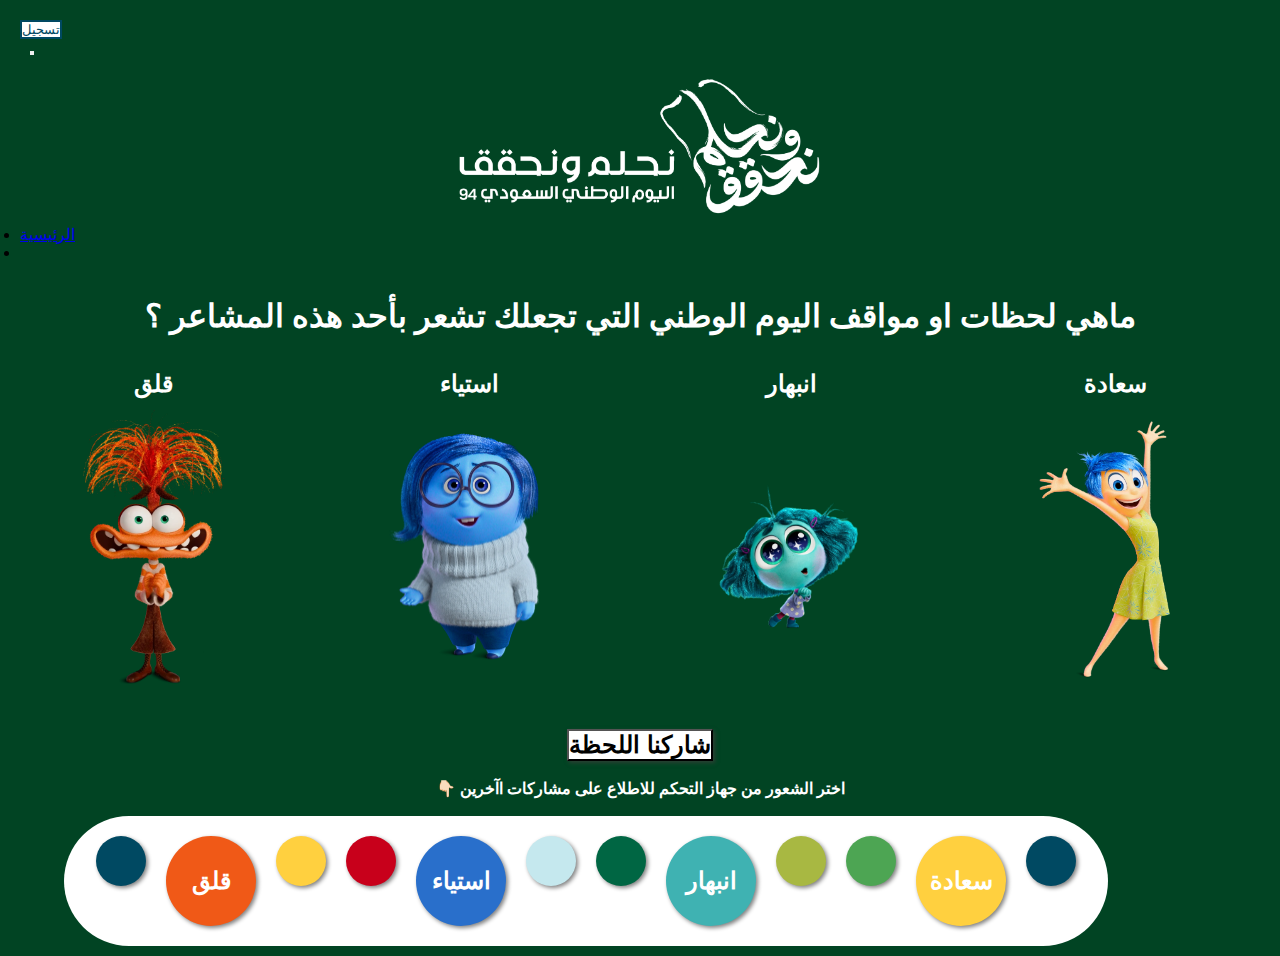
==== index.html @ c0db9fe2 "Project initial commit" ====
<!DOCTYPE html>
<html lang="en">
  <head>
    <meta charset="UTF-8" />
    <meta name="viewport" content="width=device-width, initial-scale=1.0" />
    <link
      href="https://cdn.jsdelivr.net/npm/bootstrap@5.0.2/dist/css/bootstrap.min.css"
      rel="stylesheet"
      integrity="sha384-EVSTQN3/azprG1Anm3QDgpJLIm9Nao0Yz1ztcQTwFspd3yD65VohhpuuCOmLASjC"
      crossorigin="anonymous"
    />
    <link rel="stylesheet" href="style.css" />
    <title>Control Page</title>
  </head>
  <body>
    <nav class="navbar navbar-expand-lg navbar-dark nav-section sticky-top">
      <div class="container">
        <div class="signBtn-div">
          <button class="btn nav-btn none" id="signBtn">تسجيل</button>
        </div>
        <button
          class="navbar-toggler"
          type="button"
          data-bs-toggle="collapse"
          data-bs-target="#navbarNav"
          aria-controls="navbarNav"
          aria-expanded="false"
          aria-label="Toggle navigation"
        >
          <span class="navbar-toggler-icon"></span>
        </button>
        <a class="navbar-brand" href="#">
          <img src="nd94white.png" alt="logo" class="logo me-2" />
        </a>
        <div class="collapse navbar-collapse text-end" id="navbarNav">
          <ul class="navbar-nav">
            <li class="nav-item">
              <a class="nav-link" id="profile-link" aria-current="page" href="#"
                >حسابي</a
              >
            </li>
            <li class="nav-item">
              <a class="nav-link active" id="home-link" href="#">الرئيسية</a>
            </li>
          </ul>
        </div>
      </div>
    </nav>
    <div class="container d-flex flex-column align-items-center">
      <div class="header">
        <h1 class="home-title">
          ماهي لحظات او مواقف اليوم الوطني التي تجعلك تشعر بأحد هذه المشاعر ؟
        </h1>
        <div class="character-div-1">
          <div class="character-div">
            <h2>قلق</h2>
            <img src="stress.webp" alt="" class="character" />
          </div>
          <div class="character-div">
            <h2>استياء</h2>
            <img src="sadness.webp" alt="sadness" class="character" />
          </div>
          <div class="character-div">
            <h2>انبهار</h2>
            <img src="impress.webp" alt="" class="character" />
          </div>
          <div class="character-div">
            <h2>سعادة</h2>
            <img src="joy.webp" alt="joy" class="character" />
          </div>
        </div>
        <button class="btn add-btn" id="home-add-btn">شاركنا اللحظة</button>
        <dialog id="logDialog" class="logDialog">
          <div class="dialog-header">
            <svg
              id="close-icon"
              xmlns="http://www.w3.org/2000/svg"
              class="icon icon-tabler icon-tabler-x"
              width="32"
              height="32"
              viewBox="0 0 24 24"
              stroke-width="1.5"
              stroke="#004962"
              fill="none"
              stroke-linecap="round"
              stroke-linejoin="round"
            >
              <path stroke="none" d="M0 0h24v24H0z" fill="none" />
              <path d="M18 6l-12 12" />
              <path d="M6 6l12 12" />
            </svg>
          </div>
          <div class="dialog-body-log">
            <h4>يجب عليك التسجيل أولاً</h4>
            <button class="btn dialog-btn" id="signBtn2">تسجيل</button>
          </div>
        </dialog>
        <dialog id="addDialog" class="addDialog">
          <div class="dialog-header">
            <svg
              id="close-icon-2"
              xmlns="http://www.w3.org/2000/svg"
              class="icon icon-tabler icon-tabler-x"
              width="32"
              height="32"
              viewBox="0 0 24 24"
              stroke-width="1.5"
              stroke="#004962"
              fill="none"
              stroke-linecap="round"
              stroke-linejoin="round"
            >
              <path stroke="none" d="M0 0h24v24H0z" fill="none" />
              <path d="M18 6l-12 12" />
              <path d="M6 6l12 12" />
            </svg>
            <h3>اضافة مشاركة</h3>
          </div>
          <div class="dialog-body">
            <div class="select-div">
              <label for="card-title">العنوان</label>
              <input type="text" id="card-title" class="form-control" />
            </div>
            <div class="select-div">
              <label for="emotion">اختر الشعور</label>
              <select name="emotion" id="emotion" class="custom-select">
                <option value="empty" class="text-dark">اختر</option>
                <option value="joy" class="joy-option">سعادة</option>
                <option value="impress" class="impress-option">انبهار</option>
                <option value="sadness" class="sadness-option">استياء</option>
                <option value="anxiety" class="anxiety-option">قلق</option>
              </select>
            </div>
            <div class="select-div">
              <label for="card-title">رابط الصورة</label>
              <input type="text" id="card-img" class="form-control" />
              <p class="hint-text" id="warning-link">.jpg تأكد ان ينتهي بـ</p>
              <p class="hint-text none red-warning" id="warning-all">
                جميع الحقول مطلوبة
              </p>
            </div>
            <button class="btn dialog-btn" id="addBtn">أضف</button>
          </div>
        </dialog>
        <h4 class="home-subtitle">
          👇🏻 اختر الشعور من جهاز التحكم للاطلاع على مشاركات اآخرين
        </h4>
      </div>
      <div class="control-div">
        <div class="control-panel">
          <div class="mdBtn color1"></div>
          <div class="lgBtn color3" onclick="CardsPage('joy')">سعادة</div>
          <div class="mdBtn color8"></div>
          <div class="mdBtn color7"></div>
          <div class="lgBtn color6" onclick="CardsPage('impress')">انبهار</div>
          <div class="mdBtn color5"></div>
          <div class="mdBtn color2"></div>
          <div class="lgBtn color11" onclick="CardsPage('sadness')">استياء</div>
          <div class="mdBtn color9"></div>
          <div class="mdBtn color3"></div>
          <div class="lgBtn color4" onclick="CardsPage('anxiety')">قلق</div>
          <div class="mdBtn color1"></div>
        </div>
      </div>
      <script async src="https://www.tiktok.com/embed.js"></script>
    </div>
    <script
      src="https://cdn.jsdelivr.net/npm/bootstrap@5.0.2/dist/js/bootstrap.bundle.min.js"
      integrity="sha384-MrcW6ZMFYlzcLA8Nl+NtUVF0sA7MsXsP1UyJoMp4YLEuNSfAP+JcXn/tWtIaxVXM"
      crossorigin="anonymous"
    ></script>
    <script src="main.js"></script>
  </body>
</html>
---- style.css ----
* {
  margin: 0;
  padding: 0;
}
body {
  background-color: rgb(1, 68, 35);
}
@media screen and (max-width: 599px) {
  .nav-section {
  }
  .navbar-brand {
    display: flex;
    justify-content: center;
    margin: 10px;
  }
  .logo {
    width: 40%;
  }
  .navbar-toggler {
    margin: 10px;
  }
  .home-title {
    font-size: 1.8rem;
  }
  .home-subtitle {
    font-size: medium;
  }
  .character {
    width: 90%;
  }
  .control-panel {
    width: 80%;
    display: grid;
    justify-items: center;
    align-content: center;
    grid-template-columns: repeat(3, 1fr);
  }
  .addDialog {
    width: 80%;
  }
  .logDialog {
    width: 60%;
    text-align: center;
  }
  .cards-div {
    column-count: 1;
  }
  .card {
    width: 90%;
  }
  .signup-card {
    width: 80vw;
  }
}
@media screen and (min-width: 600px) and (max-width: 800px) {
  .nav-section {
  }
  .navbar-brand {
    display: flex;
    justify-content: center;
    margin: 10px;
  }
  .logo {
    width: 40%;
  }
  .navbar-toggler {
    margin: 10px;
  }
  .home-title {
    font-size: 2rem;
  }
  .home-subtitle {
    font-size: large;
  }
  .character {
    width: 90%;
  }
  .control-panel {
    width: 70%;
    display: grid;
    justify-items: center;
    align-content: center;
    grid-template-columns: repeat(3, 1fr);
  }
  .addDialog {
    width: 70%;
  }
  .logDialog {
    width: 50%;
    text-align: center;
  }
  .cards-div {
    column-count: 2;
  }
  .card {
    width: 100%;
  }
  .signup-card {
    width: 60vw;
  }
}
@media screen and (min-width: 801px) and (max-width: 842px) {
  .nav-section {
  }
  .navbar-brand {
    display: flex;
    justify-content: center;
    margin: 10px;
  }
  .logo {
    width: 40%;
  }
  .navbar-toggler {
    margin: 10px;
  }
  .home-title {
    font-size: 2rem;
  }
  .home-subtitle {
    font-size: large;
  }
  .character {
    width: 90%;
  }
  .control-panel {
    width: 70vw;
    display: flex;
    flex-direction: row-reverse;
    flex-wrap: wrap;
    justify-content: center;
  }
  .addDialog {
    width: 70%;
  }
  .logDialog {
    width: 50%;
    text-align: center;
  }
  .cards-div {
    column-count: 2;
  }
  .card {
    width: 100%;
  }
  .signup-card {
    width: 50vw;
  }
}
@media screen and (min-width: 842px) and (max-width: 982px) {
  .nav-section {
  }
  .navbar-brand {
    display: flex;
    justify-content: center;
    margin: 10px;
  }
  .logo {
    width: 40%;
  }
  .navbar-toggler {
    margin: 10px;
  }
  .home-title {
    font-size: 2rem;
  }
  .home-subtitle {
    font-size: medium;
  }
  .character {
    width: 90%;
  }
  .control-panel {
    width: 60vw;
    display: flex;
    flex-direction: row-reverse;
    flex-wrap: wrap;
    justify-content: center;
  }
  .addDialog {
    width: 60%;
  }
  .cards-div {
    column-count: 3;
  }
  .card {
    width: 100%;
  }
  .signup-card {
    width: 50vw;
  }
}
@media screen and (min-width: 982px) {
  .nav-section {
    margin: 10px;
  }
  .navbar-brand {
    display: flex;
    justify-content: center;
    margin: 10px;
  }
  .logo {
    width: 30%;
  }
  .navbar-toggler {
    margin: 10px;
  }
  .home-title {
    font-size: 2rem;
  }
  .home-subtitle {
    font-size: medium;
  }
  .character {
    width: 60%;
  }
  .control-panel {
    width: 80vw;
    display: flex;
    flex-direction: row-reverse;
    flex-wrap: wrap;
    justify-content: center;
  }
  .addDialog {
    width: 50%;
  }
  .cards-div {
    column-count: 3;
  }
  .card {
    width: 100%;
  }
  .signup-card {
    width: 40vw;
  }
}
@media screen and (min-width: 1050px) {
  .control-panel {
    display: flex;
    flex-direction: row-reverse;
    flex-wrap: wrap;
    justify-content: center;
  }
  .addDialog {
    width: 30%;
  }
  .cards-div {
    column-count: 4;
  }
  .signup-card {
    width: 30vw;
  }
}
.nav-section {
  display: flex;
  align-items: center;
  justify-content: space-between;
  flex-direction: row-reverse;
  padding: 10px;
  background-color: #014423;
}
.nav-btn {
  background-color: white;
  color: #004962;
  border: 2px solid #004962;
}
.nav-btn:hover {
  background-color: rgba(255, 255, 255, 0.801);
  color: #004962;
}
.signBtn-div {
  width: 20vw;
}
.navbar-nav {
  display: flex;
  flex-direction: column-reverse;
}
.header {
  display: flex;
  flex-direction: column;
  align-items: center;
}
.home-title {
  color: white;
  text-align: center;
  margin: 10px;
  line-height: 1.5em;
}
.home-subtitle {
  color: white;
  margin: 8px;
  text-align: center;
}
.character-div-1 {
  display: grid;
  grid-template-columns: auto auto auto auto;
  justify-items: center;
  margin: 10px;
  width: 100%;
}
.character-div {
  display: grid;
  justify-items: center;
  color: white;
  padding: 10px;
  transition: transform 0.3s ease, box-shadow 0.3s ease;
}
.character-div:hover {
  transform: scale(1.1);
}
.add-btn {
  background-color: white;
  margin: 10px;
  font-weight: bold;
  box-shadow: 2px 2px 4px rgb(45, 63, 51);
  transition: transform 0.3s ease, box-shadow 0.3s ease;
  font-size: 1.5rem;
}
.add-btn:hover {
  transform: scale(1.1);
}
.control-div {
  display: flex;
  justify-content: center;
  margin: 10px;
  width: 90vw;
}
.control-panel {
  border-radius: 80px;
  background-color: rgb(255, 255, 255);
  padding: 10px;
}
.mdBtn {
  margin: 10px;
  width: 50px;
  height: 50px;
  border-radius: 50px;
  box-shadow: 2px 2px 4px grey;
}
.lgBtn {
  margin: 10px;
  width: 90px;
  height: 90px;
  border-radius: 50px;
  box-shadow: 2px 2px 4px grey;
  display: flex;
  justify-content: center;
  align-items: center;
  font-size: x-large;
  font-weight: bold;
  color: white;
  transition: transform 0.3s ease, box-shadow 0.3s ease;
}
.lgBtn:hover {
  transform: scale(1.2);
  cursor: pointer;
}
.color1 {
  background-color: #004962;
}
.color2 {
  background-color: #c5e8ee;
}
.color3 {
  background-color: #ffd03f;
}
.color4 {
  background-color: #f05917;
}
.color5 {
  background-color: #006643;
}
.color6 {
  background-color: #3fb2b2;
}
.color7 {
  background-color: #a8b842;
}
.color8 {
  background-color: #4da553;
}
.color9 {
  background-color: #c8001b;
}
.color11 {
  background-color: #296fcb;
}
/*? signup page */
.signup-container {
  position: relative;
  height: 100vh;
  width: 100%;
  display: flex;
  justify-content: center;
  align-items: center;
  background-color: rgb(133, 133, 133);
}
.image-grid {
  position: absolute;
  top: 0;
  left: 0;
  height: 100%;
  width: 100%;
  display: grid;
  grid-template-columns: repeat(5, 1fr);
  grid-template-rows: repeat(5, 1fr);
}
.image-card {
  width: 100%;
  overflow: hidden;
  opacity: 0.5;
}
.image-card img {
  width: 100%;
  height: 100%;
  object-fit: cover;
}
.signup-card {
  position: relative;
  z-index: 1;
  background-color: rgba(255, 255, 255, 0.87);
  padding: 20px;
  border-radius: 5px;
  box-shadow: 0 4px 8px rgba(0, 0, 0, 0.2);
  display: flex;
  flex-direction: column;
  align-items: center;
}
.icon-tabler-x {
  position: absolute;
  top: 12px;
  left: 12px;
}
.icon-tabler-x:hover {
  cursor: pointer;
}
.signup-card h2 {
  text-align: center;
  margin-bottom: 10px;
  color: #004962;
}
.input-div {
  width: 80%;
  text-align: end;
}
.signup-card input {
  width: 100%;
  padding: 10px;
  margin: 10px 0;
  border: 1px solid #ccc;
  border-radius: 5px;
}
.signup-card button {
  width: 80%;
  padding: 10px;
  background-color: #006643;
  color: white;
  border: none;
  border-radius: 5px;
  cursor: pointer;
  margin: 10px;
}
.signup-card button:hover {
  background-color: #00583a;
  color: white;
}
.hint-text {
  font-size: small;
}
.red-warning {
  color: #c8001b;
}
.none {
  display: none;
}
/* ? profile page */
.profile-container {
  display: flex;
  align-items: center;
  justify-content: center;
}
.profile-info {
  text-align: right;
  display: flex;
  flex-direction: column;
  margin: 10px 0px;
}
.profile-text {
  color: rgb(202, 202, 202);
}
.navyText {
  color: #c5e8ee;
}
.logoutBtn {
  background-color: white;
  align-self: center;
}
/* ? cards page */
.page-title {
  display: flex;
  align-items: center;
  justify-content: center;
  position: relative;
  margin: 10px;
}
.back-link {
  margin-left: auto;
  color: white;
  cursor: pointer;
  text-decoration: none;
}
.back-link:hover {
  color: white;
  text-decoration: underline;
}
.page-title h2 {
  flex: 1;
  text-align: center;
}
.cards-div {
  column-gap: 10px;
  direction: rtl;
}
.card {
  break-inside: avoid;
  display: inline-block;
  margin: 0 auto 10px auto;
  padding: 10px;
  display: flex;
  flex-direction: column;
  justify-content: space-between;
  align-items: center;
}
.card img {
  width: 90%;
  object-fit: cover;
  border-radius: 5px;
}
.card p {
  padding-top: 10px;
  color: #004962;
}
.joy-border {
  border: 3px solid #ffd03f;
}
.impress-border {
  border: 3px solid #3fb2b2;
}
.sadness-border {
  border: 3px solid #296fcb;
}
.anxiety-border {
  border: 3px solid #f05917;
}
.joy-text {
  color: white;
  text-shadow: 2px 1px 0 #ffd03f;
}
.impress-text {
  color: white;
  text-shadow: 2px 1px 0 #3fb2b2;
}
.sadness-text {
  color: white;
  text-shadow: 2px 1px 0 #296fcb;
}
.anxiety-text {
  color: white;
  text-shadow: 2px 1px 0 #f05917;
}
/* ? dialogs */
dialog {
  position: fixed;
  top: 50%;
  left: 50%;
  transform: translate(-50%, -50%);
  padding: 20px;
  background-color: white;
  border-radius: 10px;
  box-shadow: 0px 4px 10px rgba(0, 0, 0, 0.1);
}
dialog::backdrop {
  background-color: rgba(0, 0, 0, 0.295);
}
.dialog-header {
  display: flex;
  justify-content: center;
  padding: 10px;
  color: #004962;
}
.dialog-body {
  display: flex;
  flex-direction: column;
  align-items: center;
  padding: 10px;
}
.dialog-body-log {
  display: flex;
  flex-direction: column;
  align-items: center;
  padding: 10px;
}
.dialog-body-log h4 {
  width: 70%;
  line-height: 2rem;
  text-align: center;
}
.dialog-btn {
  width: 90%;
  margin: 0 10px;
  padding: 5px 15px;
  cursor: pointer;
  background-color: #3fb2b2;
  color: white;
  transition: all 0.3s ease;
}
.dialog-btn:hover {
  background-color: #39a3a3;
  color: white;
}
.select-div {
  width: 90%;
  text-align: end;
  margin: 5px;
}
.select-div input,
select,
option {
  margin: 10px 0px;
  text-align: right;
  direction: rtl;
}
select {
  text-align-last: right;
  padding: 6px;
  width: 100%;
  border: 2px solid #e7eaed;
  border-radius: 5px;
}
option {
  direction: rtl;
}
.joy-option {
  color: #ffd03f;
}
.impress-option {
  color: #3fb2b2;
}
.sadness-option {
  color: #296fcb;
}
.anxiety-option {
  color: #f05917;
}
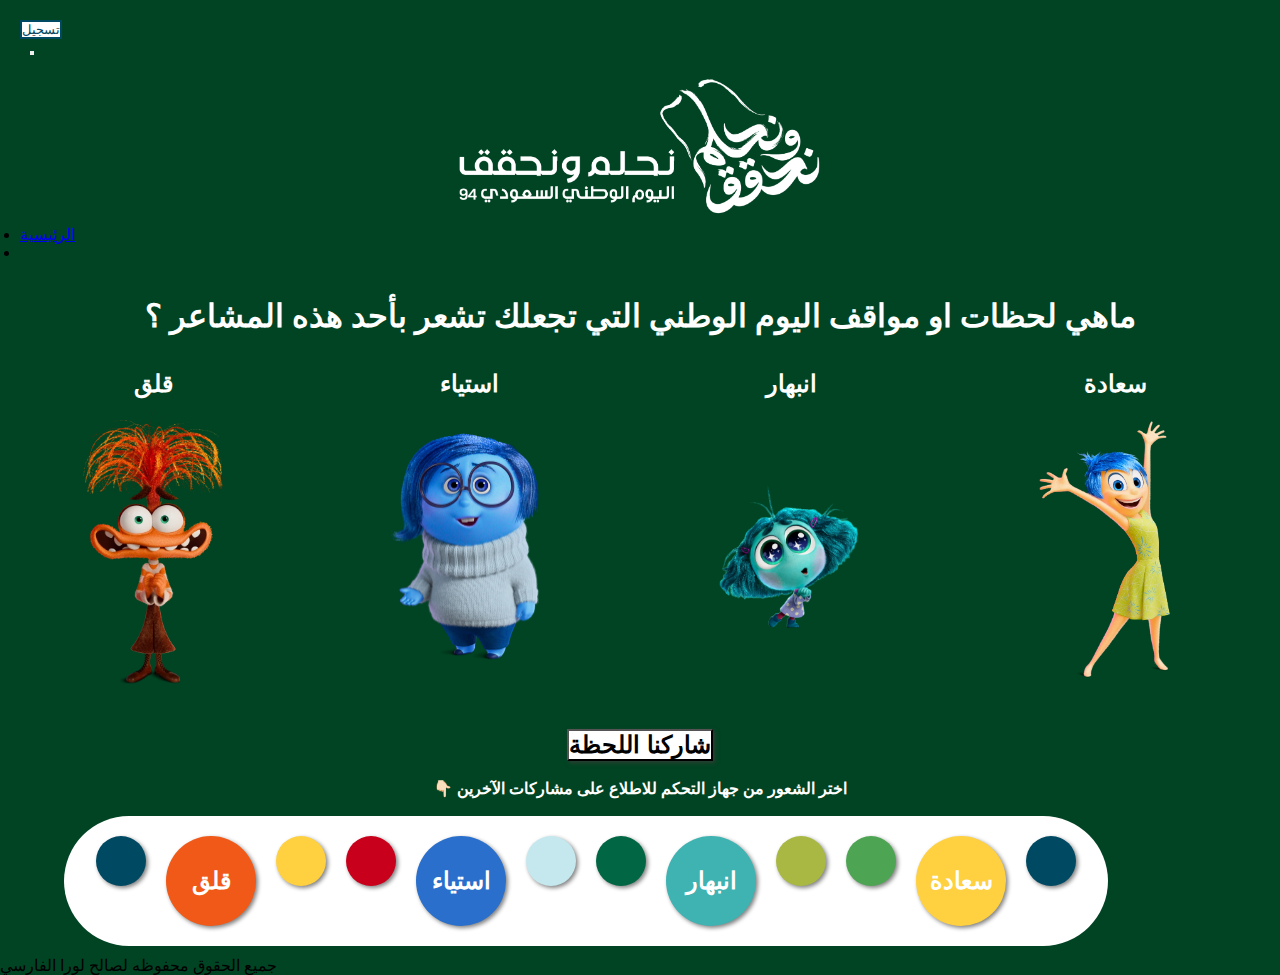
==== commit a1cc2768: "footer added" ====
--- a/index.html
+++ b/index.html
@@ -9,8 +9,10 @@
       integrity="sha384-EVSTQN3/azprG1Anm3QDgpJLIm9Nao0Yz1ztcQTwFspd3yD65VohhpuuCOmLASjC"
       crossorigin="anonymous"
     />
+    <link rel="icon" type="image/png" href="ND94-icon.png">
+
     <link rel="stylesheet" href="style.css" />
-    <title>Control Page</title>
+    <title>الرئيسية</title>
   </head>
   <body>
     <nav class="navbar navbar-expand-lg navbar-dark nav-section sticky-top">
@@ -143,7 +145,7 @@
           </div>
         </dialog>
         <h4 class="home-subtitle">
-          👇🏻 اختر الشعور من جهاز التحكم للاطلاع على مشاركات اآخرين
+          👇🏻 اختر الشعور من جهاز التحكم للاطلاع على مشاركات الآخرين
         </h4>
       </div>
       <div class="control-div">
@@ -164,6 +166,11 @@
       </div>
       <script async src="https://www.tiktok.com/embed.js"></script>
     </div>
+    <footer>
+        <div class="container d-flex justify-content-center my-3">
+            <p class="text-light">جميع الحقوق محفوظه لصالح لورا الفارسي</p>
+        </div>
+    </footer>
     <script
       src="https://cdn.jsdelivr.net/npm/bootstrap@5.0.2/dist/js/bootstrap.bundle.min.js"
       integrity="sha384-MrcW6ZMFYlzcLA8Nl+NtUVF0sA7MsXsP1UyJoMp4YLEuNSfAP+JcXn/tWtIaxVXM"
--- a/style.css
+++ b/style.css
@@ -6,8 +6,7 @@
   background-color: rgb(1, 68, 35);
 }
 @media screen and (max-width: 599px) {
-  .nav-section {
-  }
+
   .navbar-brand {
     display: flex;
     justify-content: center;
@@ -42,6 +41,9 @@
     width: 60%;
     text-align: center;
   }
+  .page-title {
+    flex-direction: column-reverse;
+  }
   .cards-div {
     column-count: 1;
   }
@@ -53,8 +55,7 @@
   }
 }
 @media screen and (min-width: 600px) and (max-width: 800px) {
-  .nav-section {
-  }
+ 
   .navbar-brand {
     display: flex;
     justify-content: center;
@@ -89,6 +90,9 @@
     width: 50%;
     text-align: center;
   }
+  .page-title {
+    flex-direction: column-reverse;
+  }
   .cards-div {
     column-count: 2;
   }
@@ -100,8 +104,7 @@
   }
 }
 @media screen and (min-width: 801px) and (max-width: 842px) {
-  .nav-section {
-  }
+ 
   .navbar-brand {
     display: flex;
     justify-content: center;
@@ -147,8 +150,7 @@
   }
 }
 @media screen and (min-width: 842px) and (max-width: 982px) {
-  .nav-section {
-  }
+ 
   .navbar-brand {
     display: flex;
     justify-content: center;
@@ -496,17 +498,19 @@
 }
 /* ? cards page */
 .page-title {
-  display: flex;
-  align-items: center;
-  justify-content: center;
-  position: relative;
-  margin: 10px;
-}
+    display: flex;
+    align-items: center;
+    justify-content: center;
+    position: relative;
+    margin: 10px;
+    padding-bottom: 10px;
+  }
 .back-link {
   margin-left: auto;
   color: white;
   cursor: pointer;
   text-decoration: none;
+  margin-bottom: 10px;
 }
 .back-link:hover {
   color: white;
@@ -530,10 +534,15 @@
   justify-content: space-between;
   align-items: center;
 }
+.card h5{
+    text-align: center;
+    margin: 10px 0px;
+}
 .card img {
   width: 90%;
   object-fit: cover;
   border-radius: 5px;
+  margin: 10px 0px;
 }
 .card p {
   padding-top: 10px;
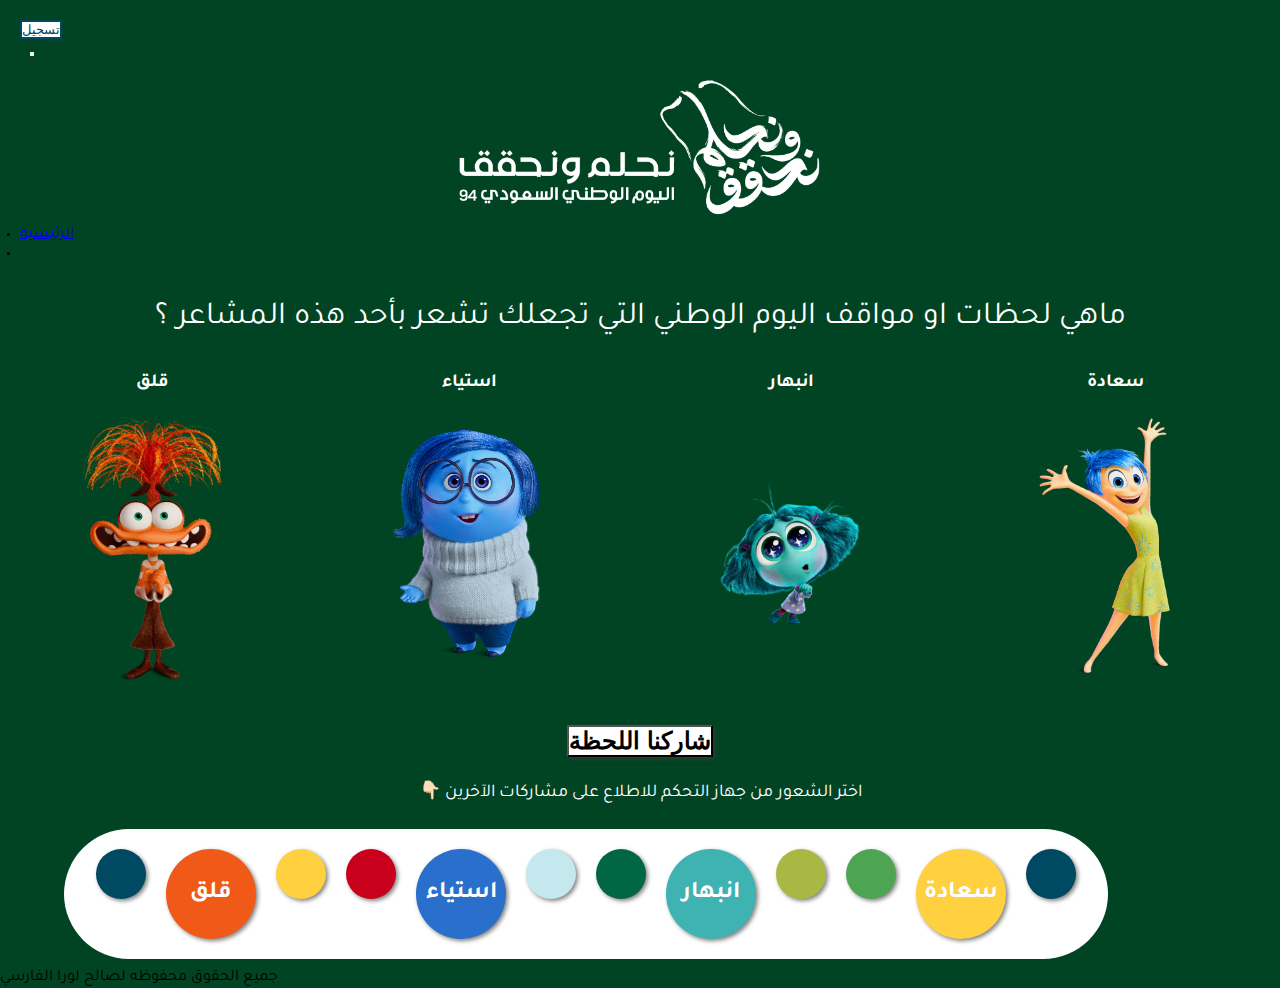
==== commit fa1c341a: "Font changed" ====
--- a/index.html
+++ b/index.html
@@ -9,7 +9,9 @@
       integrity="sha384-EVSTQN3/azprG1Anm3QDgpJLIm9Nao0Yz1ztcQTwFspd3yD65VohhpuuCOmLASjC"
       crossorigin="anonymous"
     />
-    <link rel="icon" type="image/png" href="ND94-icon.png">
+    <link rel="preconnect" href="https://fonts.googleapis.com">
+    <link rel="preconnect" href="https://fonts.gstatic.com" crossorigin>
+    <link href="https://fonts.googleapis.com/css2?family=Tajawal:wght@200;300;400;500;700;800;900&display=swap" rel="stylesheet">
 
     <link rel="stylesheet" href="style.css" />
     <title>الرئيسية</title>
@@ -55,19 +57,19 @@
         </h1>
         <div class="character-div-1">
           <div class="character-div">
-            <h2>قلق</h2>
+            <h3 class="fw-light">قلق</h3>
             <img src="stress.webp" alt="" class="character" />
           </div>
           <div class="character-div">
-            <h2>استياء</h2>
+            <h3 class="fw-light">استياء</h3>
             <img src="sadness.webp" alt="sadness" class="character" />
           </div>
           <div class="character-div">
-            <h2>انبهار</h2>
+            <h3 class="fw-light">انبهار</h3>
             <img src="impress.webp" alt="" class="character" />
           </div>
           <div class="character-div">
-            <h2>سعادة</h2>
+            <h3 class="fw-light">سعادة</h3>
             <img src="joy.webp" alt="joy" class="character" />
           </div>
         </div>
--- a/style.css
+++ b/style.css
@@ -4,6 +4,7 @@
 }
 body {
   background-color: rgb(1, 68, 35);
+  font-family: 'Tajawal';
 }
 @media screen and (max-width: 599px) {
 
@@ -20,9 +21,10 @@
   }
   .home-title {
     font-size: 1.8rem;
+
   }
   .home-subtitle {
-    font-size: medium;
+    font-size: large;
   }
   .character {
     width: 90%;
@@ -41,6 +43,9 @@
     width: 60%;
     text-align: center;
   }
+  .passwordDialog{
+    width: 80%;
+  }
   .page-title {
     flex-direction: column-reverse;
   }
@@ -90,6 +95,9 @@
     width: 50%;
     text-align: center;
   }
+  .passwordDialog{
+    width: 50%;
+  }
   .page-title {
     flex-direction: column-reverse;
   }
@@ -139,6 +147,9 @@
     width: 50%;
     text-align: center;
   }
+  .passwordDialog{
+    width: 40%;
+  }
   .cards-div {
     column-count: 2;
   }
@@ -166,7 +177,7 @@
     font-size: 2rem;
   }
   .home-subtitle {
-    font-size: medium;
+    font-size: large;
   }
   .character {
     width: 90%;
@@ -184,6 +195,9 @@
   .cards-div {
     column-count: 3;
   }
+  .passwordDialog{
+    width: 40%;
+  }
   .card {
     width: 100%;
   }
@@ -210,7 +224,7 @@
     font-size: 2rem;
   }
   .home-subtitle {
-    font-size: medium;
+    font-size: large;
   }
   .character {
     width: 60%;
@@ -225,6 +239,9 @@
   .addDialog {
     width: 50%;
   }
+  .passwordDialog{
+    width: 40%;
+  }
   .cards-div {
     column-count: 3;
   }
@@ -243,6 +260,9 @@
     justify-content: center;
   }
   .addDialog {
+    width: 30%;
+  }
+  .passwordDialog{
     width: 30%;
   }
   .cards-div {
@@ -286,11 +306,15 @@
   text-align: center;
   margin: 10px;
   line-height: 1.5em;
+  font-weight: 400;
 }
 .home-subtitle {
   color: white;
-  margin: 8px;
+  margin: 10px;
   text-align: center;
+  line-height: 2rem;
+  font-weight: 400;
+
 }
 .character-div-1 {
   display: grid;
@@ -488,6 +512,7 @@
 }
 .profile-text {
   color: rgb(202, 202, 202);
+  font-weight: 400;
 }
 .navyText {
   color: #c5e8ee;
@@ -578,6 +603,7 @@
 }
 /* ? dialogs */
 dialog {
+    border: 0;
   position: fixed;
   top: 50%;
   left: 50%;
@@ -660,3 +686,14 @@
 .anxiety-option {
   color: #f05917;
 }
+.green-text{
+    margin: 10px 0px;
+    color: #4da553;
+}
+
+.forgot-text{
+    text-decoration: none;
+}
+.forgot-text:hover{
+    text-decoration: underline;
+}
